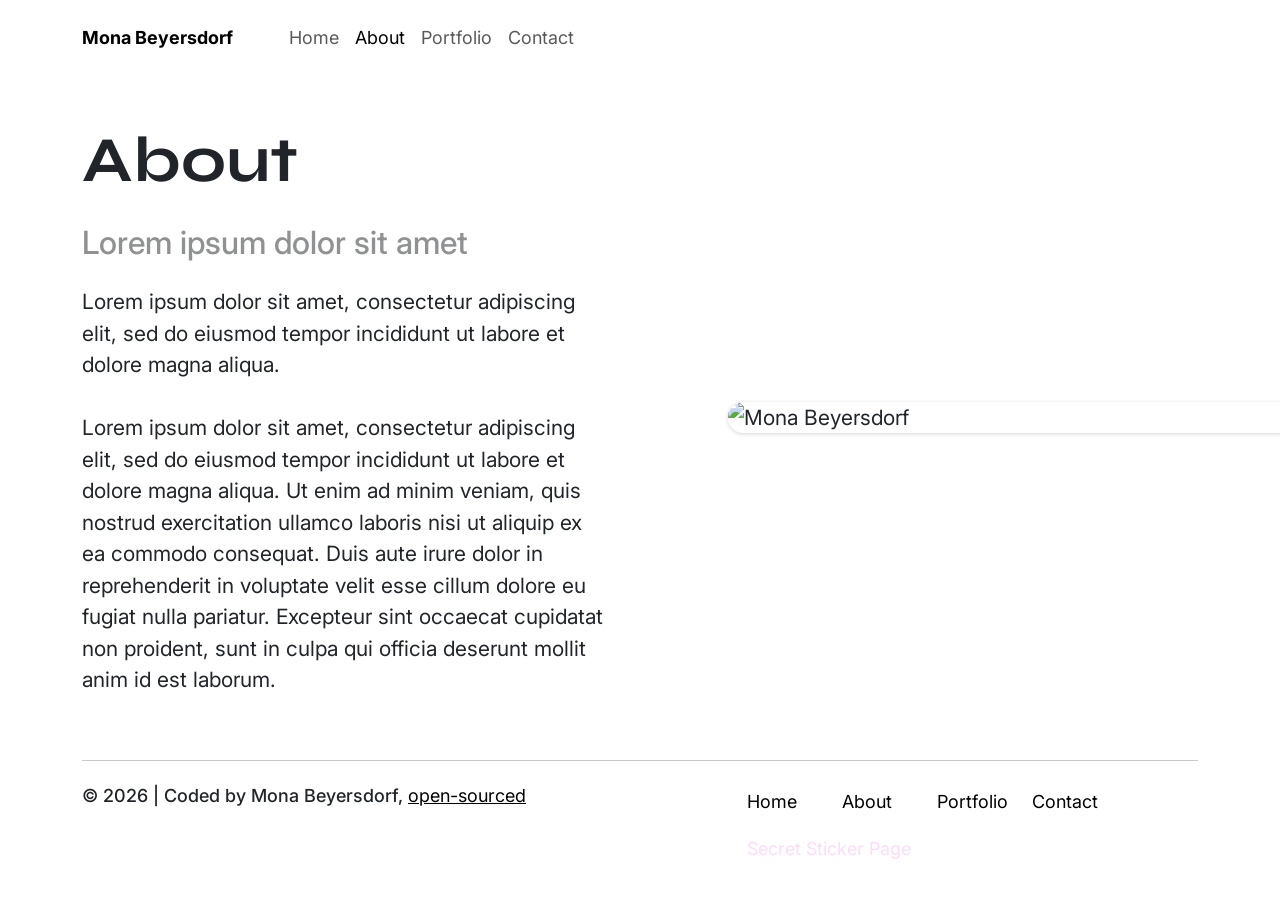
==== about.html @ d430f044 "Fixed responsive behaviour" ====
<!doctype html>
<html lang="en">
  <head>
    <meta charset="UTF-8" />
    <meta name="viewport" content="width=device-width, initial-scale=1.0" />
    <meta
      name="description"
      content="About page for Mona Beyersdorf, where she started and how she came to be a developer."
    />
    <title>About Me - Mona Beyersdorf</title>

    <link
      href="https://cdn.jsdelivr.net/npm/bootstrap@5.3.8/dist/css/bootstrap.min.css"
      rel="stylesheet"
      integrity="sha384-sRIl4kxILFvY47J16cr9ZwB07vP4J8+LH7qKQnuqkuIAvNWLzeN8tE5YBujZqJLB"
      crossorigin="anonymous"
    />
    <link rel="preconnect" href="https://fonts.googleapis.com" />
    <link rel="preconnect" href="https://fonts.gstatic.com" crossorigin />
    <link
      href="https://fonts.googleapis.com/css2?family=Inter:ital,opsz,wght@0,14..32,100..900;1,14..32,100..900&family=Syne:wght@400..800&family=Tilt+Warp&display=swap"
      rel="stylesheet"
    />
    <link rel="stylesheet" href="/src/style.css" />

    <script
      src="https://cdn.jsdelivr.net/npm/bootstrap@5.3.8/dist/js/bootstrap.bundle.min.js"
      integrity="sha384-FKyoEForCGlyvwx9Hj09JcYn3nv7wiPVlz7YYwJrWVcXK/BmnVDxM+D2scQbITxI"
      crossorigin="anonymous"
    ></script>
    <script
      src="https://kit.fontawesome.com/ba7be83571.js"
      crossorigin="anonymous"
    ></script>
  </head>
  <body>
    <nav class="navbar navbar-expand-lg bg-white">
      <div class="container">
        <a class="navbar-brand me-5" href="/" title="Homepage"
          ><strong>Mona Beyersdorf</strong></a
        >
        <button
          class="navbar-toggler"
          type="button"
          data-bs-toggle="collapse"
          data-bs-target="#navbarNav"
          aria-controls="navbarNav"
          aria-expanded="false"
          aria-label="Toggle navigation"
        >
          <span class="navbar-toggler-icon"></span>
        </button>
        <div class="collapse navbar-collapse" id="navbarNav">
          <ul class="navbar-nav">
            <li class="nav-item">
              <a class="nav-link" aria-current="page" href="/" title="Homepage"
                >Home</a
              >
            </li>
            <li class="nav-item">
              <a class="nav-link active" href="/about.html" title="About me"
                >About</a
              >
            </li>
            <li class="nav-item">
              <a class="nav-link" href="/portfolio.html" title="Portfolio"
                >Portfolio</a
              >
            </li>
            <li class="nav-item">
              <a class="nav-link" href="/contact.html" title="Contact me"
                >Contact</a
              >
            </li>
          </ul>
        </div>
      </div>
    </nav>
    <div class="about-section container mt-5 mb-5">
      <div class="row align-items-center">
        <div class="col-lg">
          <div class="content-text">
            <h1 class="mb-4">About</h1>
            <h3 class="mb-4 opacity-50">Lorem ipsum dolor sit amet</h3>
            <p>
              Lorem ipsum dolor sit amet, consectetur adipiscing elit, sed do
              eiusmod tempor incididunt ut labore et dolore magna aliqua.
              <br />
              <br />
              Lorem ipsum dolor sit amet, consectetur adipiscing elit, sed do
              eiusmod tempor incididunt ut labore et dolore magna aliqua. Ut
              enim ad minim veniam, quis nostrud exercitation ullamco laboris
              nisi ut aliquip ex ea commodo consequat. Duis aute irure dolor in
              reprehenderit in voluptate velit esse cillum dolore eu fugiat
              nulla pariatur. Excepteur sint occaecat cupidatat non proident,
              sunt in culpa qui officia deserunt mollit anim id est laborum.
            </p>
          </div>
        </div>
        <div class="col-lg edge-img">
          <img
            src="/src/images/headshot.png"
            alt="Mona Beyersdorf"
            class="img-fluid"
          />
        </div>
      </div>
    </div>
    <div class="container mb-4">
      <footer>
        <hr width="100%" size="2" />
        <div class="row mt-4 mb-3">
          <div class="col-md-7">
            <h4 class="copyright">
              © 2026 | Coded by Mona Beyersdorf,
              <a
                href="https://github.com/jellomoon/my-portfolio"
                class="text-black"
                >open-sourced</a
              >
            </h4>
          </div>
          <div class="col-lg-1">
            <a href="/" class="text-decoration-none text-black" title="Homepage"
              >Home</a
            >
          </div>
          <div class="col-lg-1">
            <a
              href="/about.html"
              class="text-decoration-none text-black"
              title="About me"
              >About</a
            >
          </div>
          <div class="col-lg-1">
            <a
              href="/portfolio.html"
              class="text-decoration-none text-black"
              title="Portfolio"
              >Portfolio</a
            >
          </div>
          <div class="col-lg-1">
            <a
              href="/contact.html"
              class="text-decoration-none text-black"
              title="Contact me"
              >Contact</a
            >
          </div>
        </div>
        <div class="row">
          <div class="col-lg-7 social-icons mb-3">
            <a
              href="https://github.com/jellomoon"
              class="fa-brands fa-square-github fa-2xl text-decoration-none"
              style="color: rgb(0, 0, 0)"
              title="Github Profile"
            ></a>
            <a
              href="https://www.linkedin.com/in/mona-helen-beyersdorf/?locale=de"
              class="fa-brands fa-square-linkedin fa-2xl text-decoration-none"
              style="color: rgb(0, 0, 0)"
              title="LinkedIn Profile"
            ></a>
            <a
              href="https://www.instagram.com/nelehgrimm/?hl=en"
              class="fa-brands fa-instagram fa-2xl text-decoration-none"
              style="color: rgb(0, 0, 0)"
              title="Instagram Profile"
            ></a>
          </div>
          <div class="col-lg">
            <a
              href="/stickers.html"
              class="secret text-decoration-none"
              title="Secret Sticker Page"
              >Secret Sticker Page</a
            >
          </div>
        </div>
      </footer>
    </div>
  </body>
</html>
---- src/style.css ----
/*font-family: "Tilt Warp", sans-serif;
font-family: "Syne", sans-serif;
font-family: "Inter", sans-serif;*/
:root {
  --heading-font-family: "Syne", sans-serif;
  --default-font-family: "Inter", sans-serif;
  --primary-color: #cdd8ec;
  --secondary-color: #d3f0e7;
  --tertiary-color: #fbddf7;
  --highlight-color: #fceadd;
  --box-shadow: rgba(0, 0, 0, 0.16) 0px 1px 4px;
  --edge-offset: calc(100vw - 100%);
}

body {
  font-family: var(--default-font-family);
  font-size: 21px;
  font-weight: 400;
  overflow-x: hidden;
}

h1,
h2 {
  font-family: var(--heading-font-family);
}

h1 {
  font-size: 64px;
  font-weight: 700;
}

h2 {
  font-size: 38px;
  font-weight: 600;
}

h3,
h4 {
  font-weight: 500;
}

h3 {
  font-size: 32px;
}

h4 {
  font-size: 21px;
}

a {
  font-size: 18px !important;
  font-weight: 400 !important;
}

img {
  box-shadow: var(--box-shadow);
  border-radius: 10px;
}

.navbar {
  padding-top: 1rem;
  padding-bottom: 1rem;
}

.hero {
  background-color: var(--primary-color);
}

.hero h2 {
  font-size: 46px;
  font-weight: 700;
}

.image-card {
  display: grid;
}

.image-card img {
  width: 100%;
  height: 60vh;
  max-height: 500px;
  object-fit: cover;
  grid-area: 1 / 1;
  border-radius: 0px;
  box-shadow: none;
}

.image-card .my-name {
  grid-area: 1 / 1;
  align-self: center;
  justify-self: center;
  color: white;
  font-family: "Tilt Warp", sans-serif;
  font-size: clamp(52px, 12vw, 120px);
}

.sub-heading {
  padding-top: clamp(40px, 12vh, 120px);
  padding-left: 30px;
}

.title-card {
  background-image: url("/src/images/pastel-oil-spill.png");
  text-align: center;
  min-height: clamp(200px, 40vw, 500px);
  display: flex;
  flex-direction: column;
  align-items: center;
  justify-content: center;
}

.title-card h1,
.title-card h3 {
  color: white;
  margin: 0 auto;
}

.project-content {
  margin-top: 100px;
}

.project-text-right {
  margin-left: 100px;
}

.project-text-left,
.content-text {
  margin-right: 100px;
}

.project-img-right,
.edge-img {
  margin-right: calc(-1 * var(--edge-offset));
  padding-right: 0;
}

.project-img-left {
  margin-left: calc(-1 * var(--edge-offset));
  padding-left: 0;
}

.project-img-right img,
.project-img-left img,
.edge-img img {
  width: 100%;
  display: block;
}

.project-img-right img,
.edge-img img {
  border-radius: 45px 0px 0px 45px;
}

.project-img-left img {
  border-radius: 0px 45px 45px 0px;
}

.hover-color {
  filter: grayscale(100%);
  transition: filter 0.3s ease;
}

a:hover .hover-color {
  filter: grayscale(0%);
}

.contact-box {
  display: flex;
  justify-content: space-evenly;
  margin: 80px auto 50px;
  padding: 20px;
  max-width: 75%;
  background-color: var(--primary-color);
  border-radius: 20px;
}

.contact-box-text p {
  font-size: 18px;
  padding-right: 10px;
}

.contact-box-button {
  margin: 30px 5px;
}

.copyright {
  font-size: 18px;
}

.secret {
  color: var(--tertiary-color);
}

@media (max-width: 1100px) {
  .image-card img {
    display: none;
  }

  .hero {
    background-image: url("/src/images/pastel-oil-spill.png");
  }

  .hero .row {
    display: block !important;
  }

  .hero .row > div {
    width: 100%;
    flex: none;
  }

  .hero-content {
    padding: 20px;
  }

  .hero h1 {
    text-align: center;
    margin: 20px 0 0 0 !important;
    padding-bottom: 20px;
    font-size: clamp(48px, 8vw, 68px);
  }

  .hero h2 {
    font-size: clamp(28px, 5vw, 36px);
    margin-bottom: 5px !important;
  }

  .sub-heading {
    padding: 5px;
    text-align: center;
    margin-bottom: 20px;
  }

  .hero a {
    display: inline-block;
    margin-top: 15px;
  }

  .content-text {
    margin: 0;
  }

  .edge-img {
    margin: 0 auto;
    padding: 15px;
    text-align: center;
  }

  .edge-img img {
    display: block;
    border-radius: 20px;
  }
}

@media (max-width: 990px) {
  h2 {
    font-size: clamp(28px, 5vw, 38px);
  }

  h3,
  p {
    font-size: clamp(16px, 5vw, 21px);
  }

  .project-text-right,
  .project-text-left {
    margin: 0;
    text-align: center;
  }
}

@media (max-width: 768px) {
  .contact-box {
    flex-direction: column;
    text-align: center;
    justify-content: center;
  }

  .contact-box-button {
    margin: 20px 0 0;
  }
}
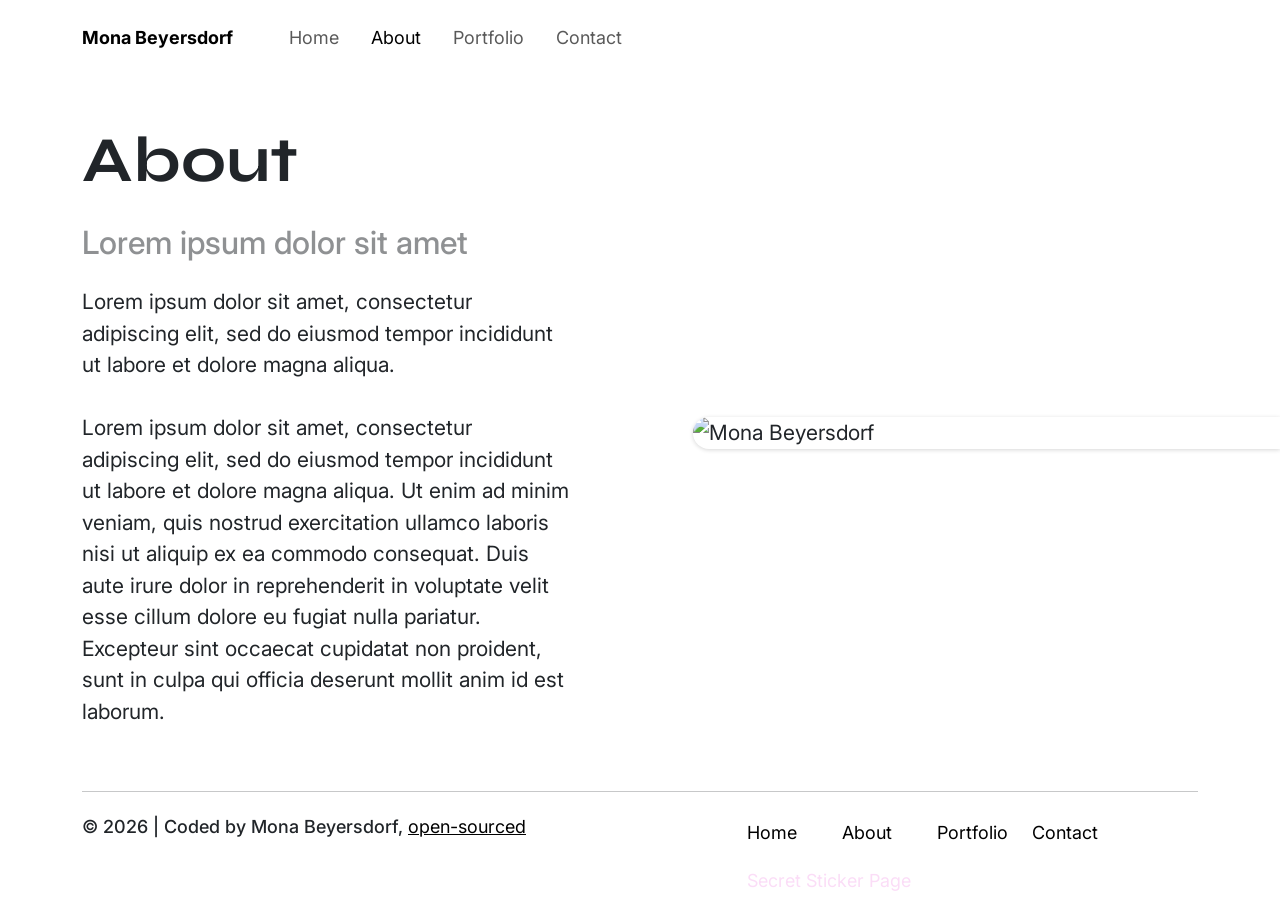
==== commit 697cae8a: "Fixed horizontal scroll and updated navbar spacing" ====
--- a/about.html
+++ b/about.html
@@ -52,22 +52,22 @@
         </button>
         <div class="collapse navbar-collapse" id="navbarNav">
           <ul class="navbar-nav">
-            <li class="nav-item">
+            <li class="nav-item me-3">
               <a class="nav-link" aria-current="page" href="/" title="Homepage"
                 >Home</a
               >
             </li>
-            <li class="nav-item">
+            <li class="nav-item me-3">
               <a class="nav-link active" href="/about.html" title="About me"
                 >About</a
               >
             </li>
-            <li class="nav-item">
+            <li class="nav-item me-3">
               <a class="nav-link" href="/portfolio.html" title="Portfolio"
                 >Portfolio</a
               >
             </li>
-            <li class="nav-item">
+            <li class="nav-item me-3">
               <a class="nav-link" href="/contact.html" title="Contact me"
                 >Contact</a
               >
--- a/src/style.css
+++ b/src/style.css
@@ -9,14 +9,12 @@
   --tertiary-color: #fbddf7;
   --highlight-color: #fceadd;
   --box-shadow: rgba(0, 0, 0, 0.16) 0px 1px 4px;
-  --edge-offset: calc(100vw - 100%);
 }
 
 body {
   font-family: var(--default-font-family);
   font-size: 21px;
   font-weight: 400;
-  overflow-x: hidden;
 }
 
 h1,
@@ -130,13 +128,18 @@
 
 .project-img-right,
 .edge-img {
-  margin-right: calc(-1 * var(--edge-offset));
+  margin-right: calc(-1 * (100vw - 100%) / 2);
   padding-right: 0;
 }
 
 .project-img-left {
-  margin-left: calc(-1 * var(--edge-offset));
+  margin-left: calc(-1 * (100vw - 100%) / 2);
   padding-left: 0;
+}
+
+.project-img-right,
+.project-img-left {
+  max-width: 100vw;
 }
 
 .project-img-right img,
@@ -187,6 +190,10 @@
   font-size: 18px;
 }
 
+.copyright a:hover {
+  text-decoration: none;
+}
+
 .secret {
   color: var(--tertiary-color);
 }
@@ -250,6 +257,12 @@
     display: block;
     border-radius: 20px;
   }
+
+  .project-img-right,
+  .project-img-left {
+    margin-right: 0;
+    margin-left: 0;
+  }
 }
 
 @media (max-width: 990px) {
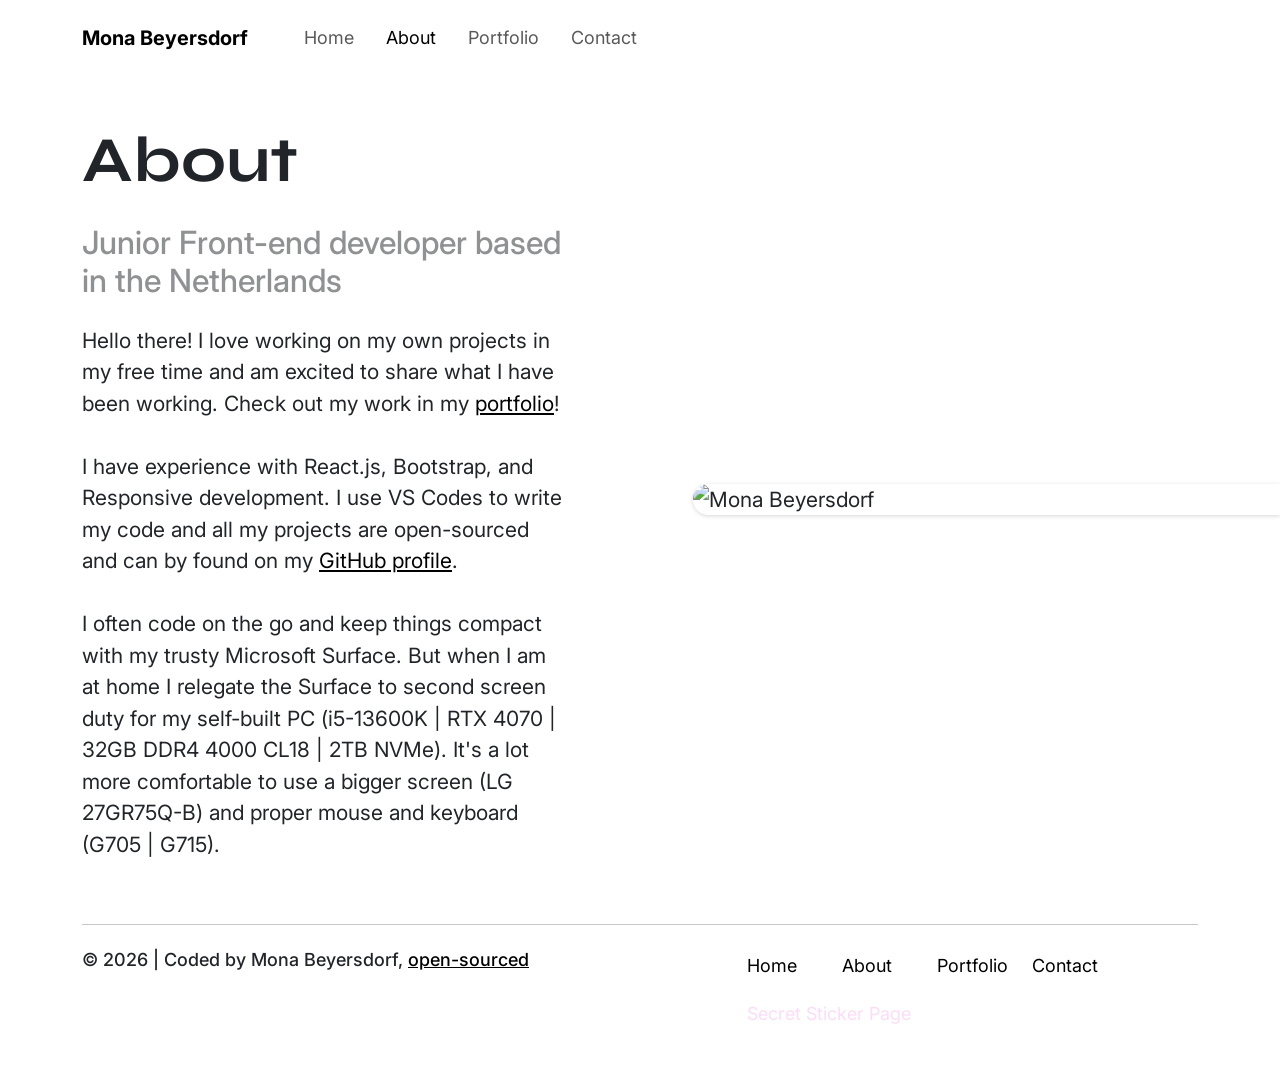
==== commit fa571efa: "Updated about.html and footer" ====
--- a/about.html
+++ b/about.html
@@ -81,19 +81,39 @@
         <div class="col-lg">
           <div class="content-text">
             <h1 class="mb-4">About</h1>
-            <h3 class="mb-4 opacity-50">Lorem ipsum dolor sit amet</h3>
+            <h3 class="mb-4 opacity-50">
+              Junior Front-end developer based in the Netherlands
+            </h3>
             <p>
-              Lorem ipsum dolor sit amet, consectetur adipiscing elit, sed do
-              eiusmod tempor incididunt ut labore et dolore magna aliqua.
-              <br />
-              <br />
-              Lorem ipsum dolor sit amet, consectetur adipiscing elit, sed do
-              eiusmod tempor incididunt ut labore et dolore magna aliqua. Ut
-              enim ad minim veniam, quis nostrud exercitation ullamco laboris
-              nisi ut aliquip ex ea commodo consequat. Duis aute irure dolor in
-              reprehenderit in voluptate velit esse cillum dolore eu fugiat
-              nulla pariatur. Excepteur sint occaecat cupidatat non proident,
-              sunt in culpa qui officia deserunt mollit anim id est laborum.
+              Hello there! I love working on my own projects in my free time and
+              am excited to share what I have been working. Check out my work in
+              my
+              <a
+                href="/portfolio.html"
+                title="Go to portfolio"
+                class="text-black paragraph-links"
+                >portfolio</a
+              >!
+              <br />
+              <br />
+              I have experience with React.js, Bootstrap, and Responsive
+              development. I use VS Codes to write my code and all my projects
+              are open-sourced and can by found on my
+              <a
+                href="https://github.com/jellomoon"
+                target="_blank"
+                title="Go to my GitHub profile"
+                class="text-black paragraph-links"
+                >GitHub profile</a
+              >.
+              <br />
+              <br />
+              I often code on the go and keep things compact with my trusty
+              Microsoft Surface. But when I am at home I relegate the Surface to
+              second screen duty for my self-built PC (i5-13600K | RTX 4070 |
+              32GB DDR4 4000 CL18 | 2TB NVMe). It's a lot more comfortable to
+              use a bigger screen (LG 27GR75Q-B) and proper mouse and keyboard
+              (G705 | G715).
             </p>
           </div>
         </div>
@@ -121,14 +141,17 @@
             </h4>
           </div>
           <div class="col-lg-1">
-            <a href="/" class="text-decoration-none text-black" title="Homepage"
+            <a
+              href="/"
+              class="text-decoration-none text-black footer-link"
+              title="Homepage"
               >Home</a
             >
           </div>
           <div class="col-lg-1">
             <a
               href="/about.html"
-              class="text-decoration-none text-black"
+              class="text-decoration-none text-black footer-link"
               title="About me"
               >About</a
             >
@@ -136,7 +159,7 @@
           <div class="col-lg-1">
             <a
               href="/portfolio.html"
-              class="text-decoration-none text-black"
+              class="text-decoration-none text-black footer-link"
               title="Portfolio"
               >Portfolio</a
             >
@@ -144,7 +167,7 @@
           <div class="col-lg-1">
             <a
               href="/contact.html"
-              class="text-decoration-none text-black"
+              class="text-decoration-none text-black footer-link"
               title="Contact me"
               >Contact</a
             >
@@ -154,21 +177,15 @@
           <div class="col-lg-7 social-icons mb-3">
             <a
               href="https://github.com/jellomoon"
-              class="fa-brands fa-square-github fa-2xl text-decoration-none"
-              style="color: rgb(0, 0, 0)"
+              class="fa-brands fa-square-github text-decoration-none icon-link"
+              style="color: rgba(0, 0, 0, 0.3)"
               title="Github Profile"
             ></a>
             <a
               href="https://www.linkedin.com/in/mona-helen-beyersdorf/?locale=de"
-              class="fa-brands fa-square-linkedin fa-2xl text-decoration-none"
-              style="color: rgb(0, 0, 0)"
+              class="fa-brands fa-square-linkedin text-decoration-none icon-link"
+              style="color: rgba(0, 0, 0, 0.3)"
               title="LinkedIn Profile"
-            ></a>
-            <a
-              href="https://www.instagram.com/nelehgrimm/?hl=en"
-              class="fa-brands fa-instagram fa-2xl text-decoration-none"
-              style="color: rgb(0, 0, 0)"
-              title="Instagram Profile"
             ></a>
           </div>
           <div class="col-lg">
--- a/src/style.css
+++ b/src/style.css
@@ -45,11 +45,6 @@
   font-size: 21px;
 }
 
-a {
-  font-size: 18px !important;
-  font-weight: 400 !important;
-}
-
 img {
   box-shadow: var(--box-shadow);
   border-radius: 10px;
@@ -67,6 +62,11 @@
 .hero h2 {
   font-size: 46px;
   font-weight: 700;
+}
+
+.link-button,
+.nav-link {
+  font-size: 18px;
 }
 
 .image-card {
@@ -113,7 +113,8 @@
   margin: 0 auto;
 }
 
-.project-content {
+.project-content,
+.portfolio-content {
   margin-top: 100px;
 }
 
@@ -165,6 +166,34 @@
 
 a:hover .hover-color {
   filter: grayscale(0%);
+}
+
+.paragraph-links:hover {
+  text-decoration: none;
+}
+
+.html {
+  color: #e34f26;
+}
+
+.css {
+  color: #264de4;
+}
+
+.js {
+  color: #e6c200;
+}
+
+.python {
+  color: #3776ab;
+}
+
+.react {
+  color: #61dafb;
+}
+
+.figma {
+  color: #a259ff;
 }
 
 .contact-box {
@@ -194,8 +223,17 @@
   text-decoration: none;
 }
 
+.footer-link {
+  font-size: 18px;
+}
+
+.icon-link {
+  font-size: 32px;
+}
+
 .secret {
   color: var(--tertiary-color);
+  font-size: 18px;
 }
 
 @media (max-width: 1100px) {
@@ -256,6 +294,10 @@
   .edge-img img {
     display: block;
     border-radius: 20px;
+  }
+
+  .portfolio-content {
+    margin-top: 20px;
   }
 
   .project-img-right,
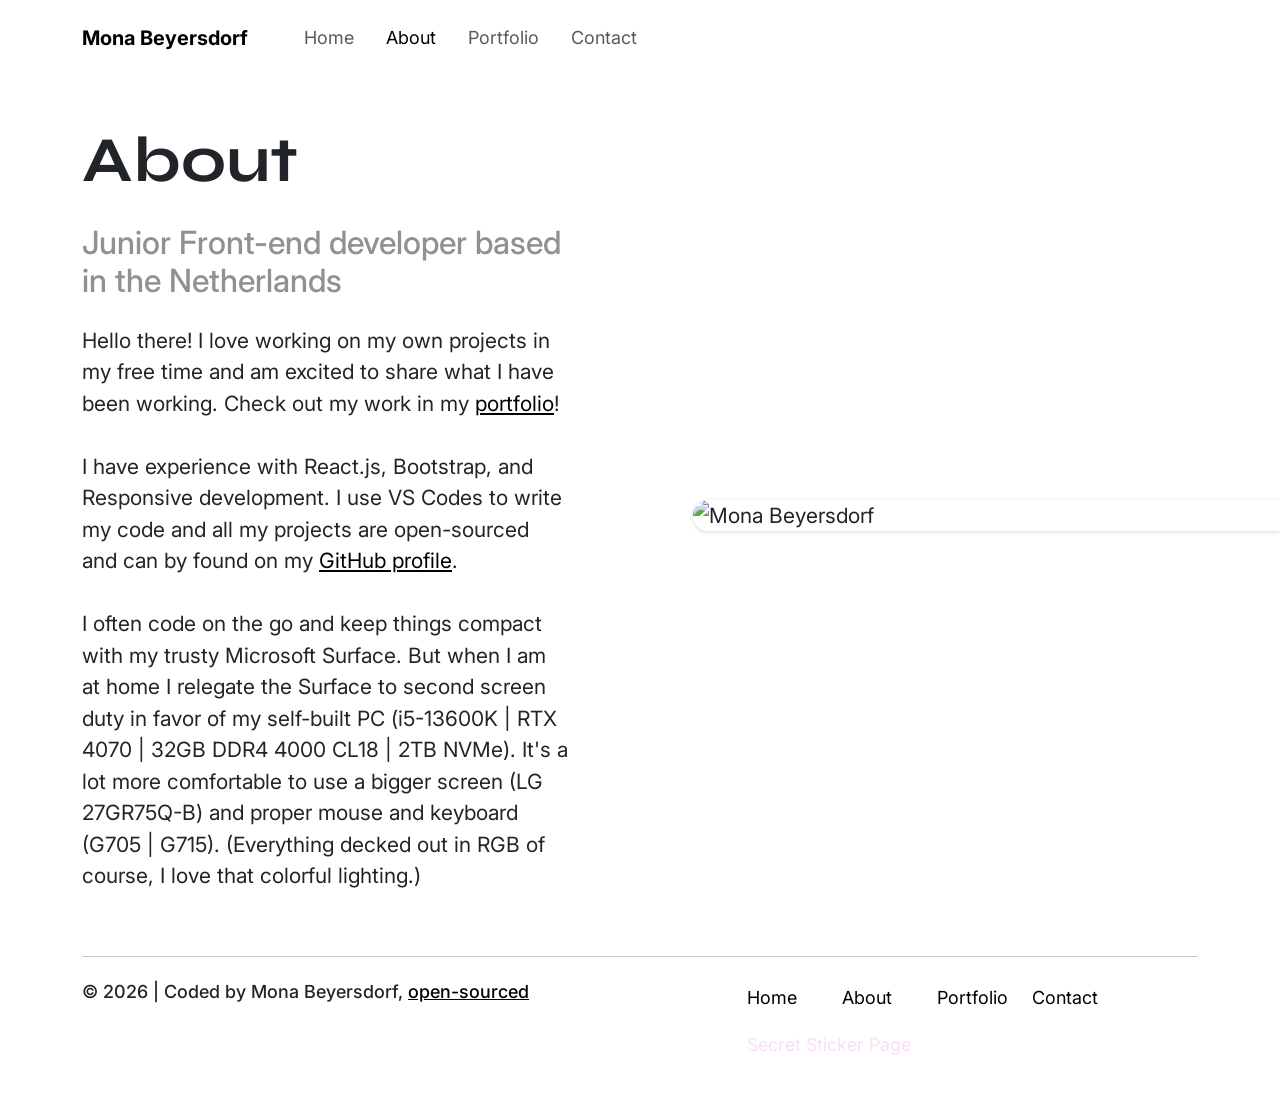
==== commit d219d92f: "Updated content in index.html, about.html" ====
--- a/about.html
+++ b/about.html
@@ -110,10 +110,11 @@
               <br />
               I often code on the go and keep things compact with my trusty
               Microsoft Surface. But when I am at home I relegate the Surface to
-              second screen duty for my self-built PC (i5-13600K | RTX 4070 |
-              32GB DDR4 4000 CL18 | 2TB NVMe). It's a lot more comfortable to
-              use a bigger screen (LG 27GR75Q-B) and proper mouse and keyboard
-              (G705 | G715).
+              second screen duty in favor of my self-built PC (i5-13600K | RTX
+              4070 | 32GB DDR4 4000 CL18 | 2TB NVMe). It's a lot more
+              comfortable to use a bigger screen (LG 27GR75Q-B) and proper mouse
+              and keyboard (G705 | G715). (Everything decked out in RGB of
+              course, I love that colorful lighting.)
             </p>
           </div>
         </div>
--- a/src/style.css
+++ b/src/style.css
@@ -93,7 +93,7 @@
 }
 
 .sub-heading {
-  padding-top: clamp(40px, 12vh, 120px);
+  padding-top: clamp(40px, 12vh, 70px);
   padding-left: 30px;
 }
 
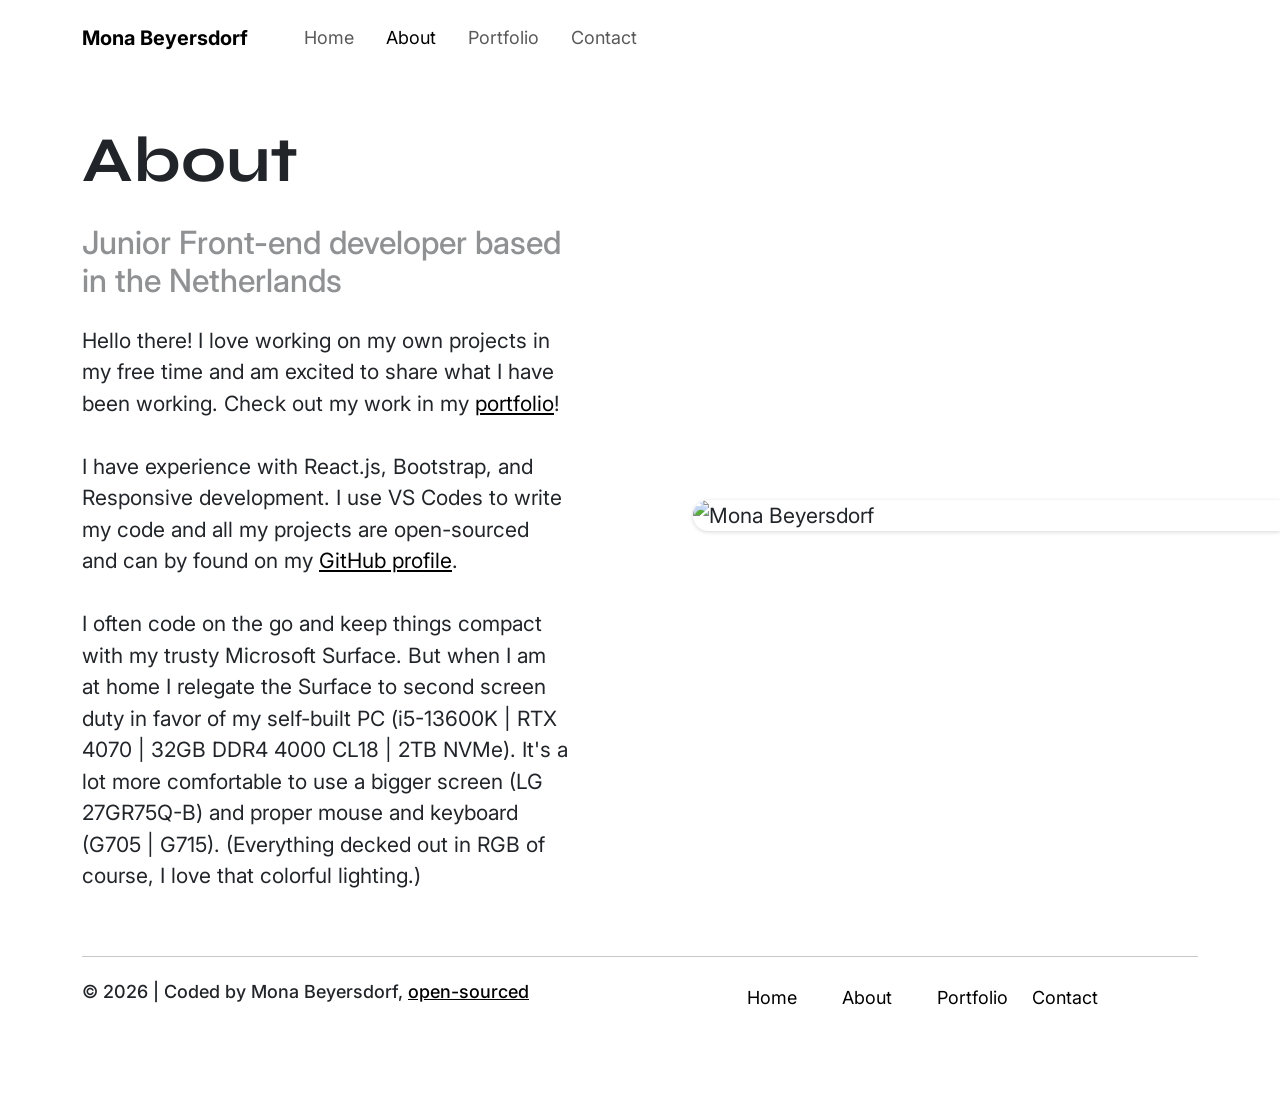
==== commit 09898e21: "Removed stickers.html" ====
--- a/about.html
+++ b/about.html
@@ -189,14 +189,6 @@
               title="LinkedIn Profile"
             ></a>
           </div>
-          <div class="col-lg">
-            <a
-              href="/stickers.html"
-              class="secret text-decoration-none"
-              title="Secret Sticker Page"
-              >Secret Sticker Page</a
-            >
-          </div>
         </div>
       </footer>
     </div>
--- a/src/style.css
+++ b/src/style.css
@@ -93,7 +93,7 @@
 }
 
 .sub-heading {
-  padding-top: clamp(40px, 12vh, 70px);
+  padding-top: clamp(40px, 12vh, 100px);
   padding-left: 30px;
 }
 
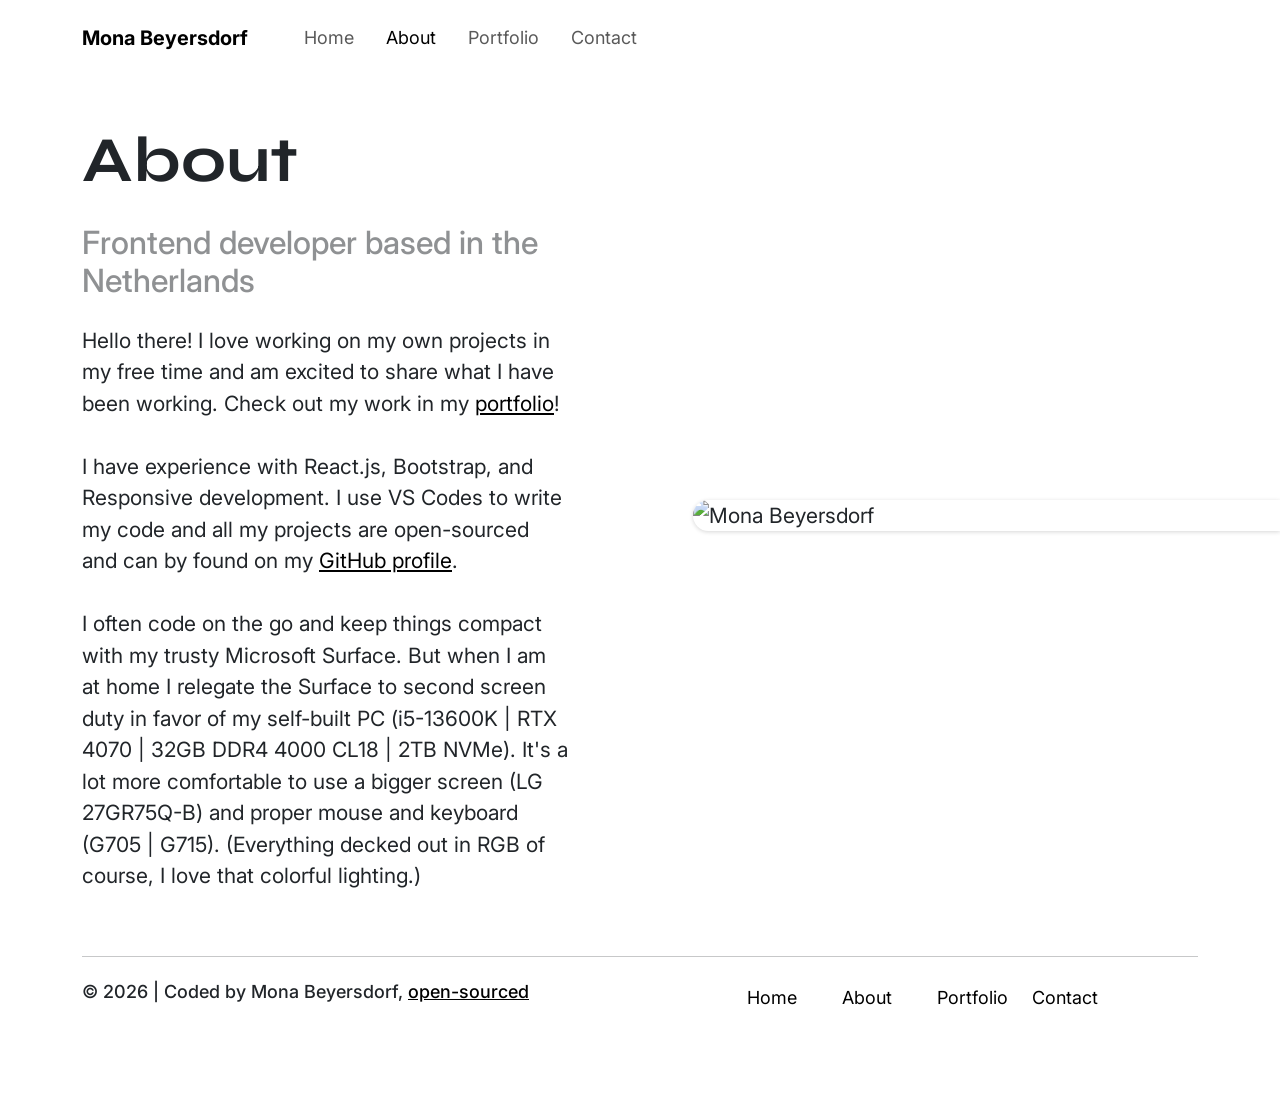
==== commit 453373e4: "Updated about.html and contact.html" ====
--- a/about.html
+++ b/about.html
@@ -82,7 +82,7 @@
           <div class="content-text">
             <h1 class="mb-4">About</h1>
             <h3 class="mb-4 opacity-50">
-              Junior Front-end developer based in the Netherlands
+              Frontend developer based in the Netherlands
             </h3>
             <p>
               Hello there! I love working on my own projects in my free time and
--- a/src/style.css
+++ b/src/style.css
@@ -5,9 +5,6 @@
   --heading-font-family: "Syne", sans-serif;
   --default-font-family: "Inter", sans-serif;
   --primary-color: #cdd8ec;
-  --secondary-color: #d3f0e7;
-  --tertiary-color: #fbddf7;
-  --highlight-color: #fceadd;
   --box-shadow: rgba(0, 0, 0, 0.16) 0px 1px 4px;
 }
 
@@ -231,9 +228,8 @@
   font-size: 32px;
 }
 
-.secret {
-  color: var(--tertiary-color);
-  font-size: 18px;
+.footer-on-contact-html {
+  margin-top: 100px;
 }
 
 @media (max-width: 1100px) {
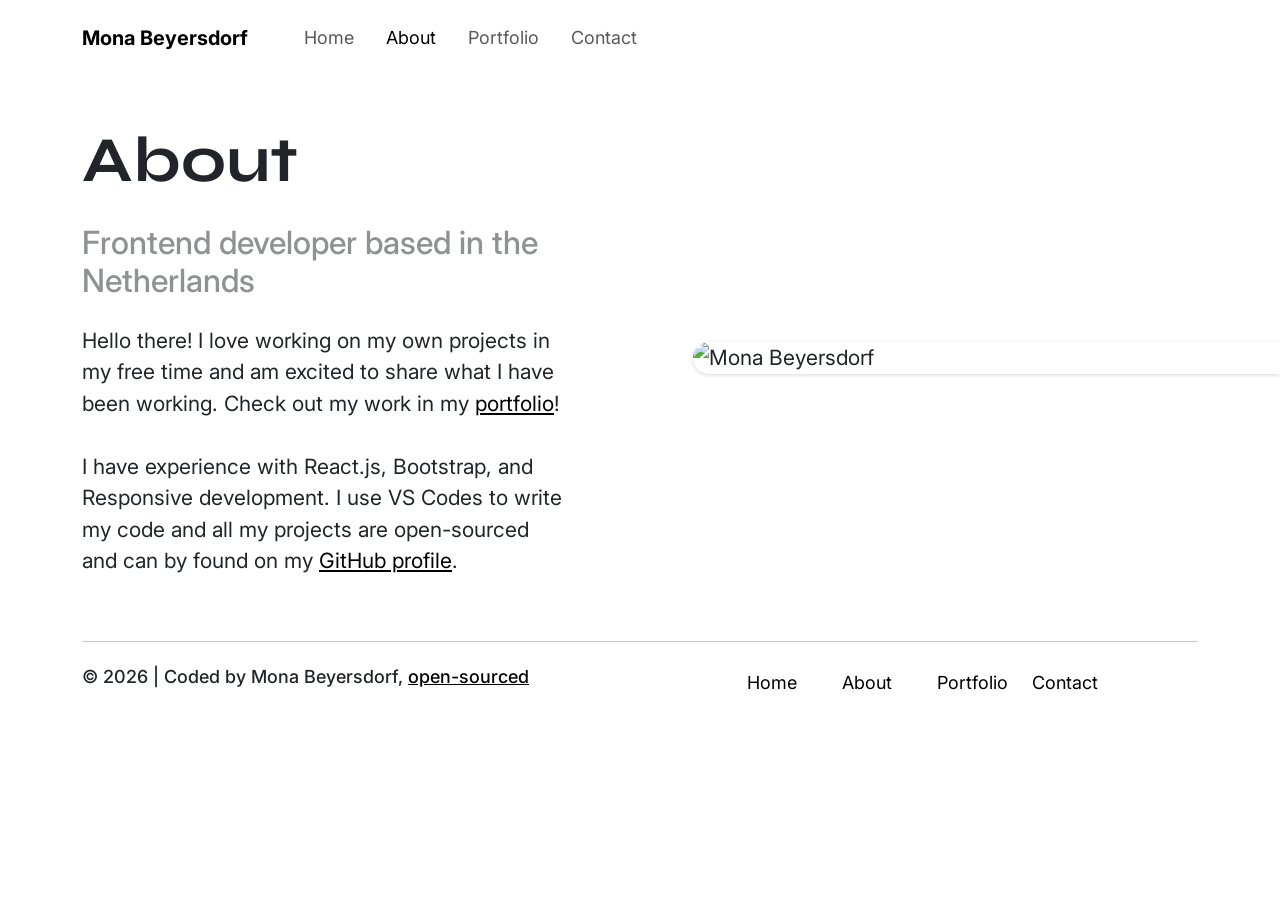
==== commit c515b9d6: "Update about.html" ====
--- a/about.html
+++ b/about.html
@@ -106,15 +106,6 @@
                 class="text-black paragraph-links"
                 >GitHub profile</a
               >.
-              <br />
-              <br />
-              I often code on the go and keep things compact with my trusty
-              Microsoft Surface. But when I am at home I relegate the Surface to
-              second screen duty in favor of my self-built PC (i5-13600K | RTX
-              4070 | 32GB DDR4 4000 CL18 | 2TB NVMe). It's a lot more
-              comfortable to use a bigger screen (LG 27GR75Q-B) and proper mouse
-              and keyboard (G705 | G715). (Everything decked out in RGB of
-              course, I love that colorful lighting.)
             </p>
           </div>
         </div>
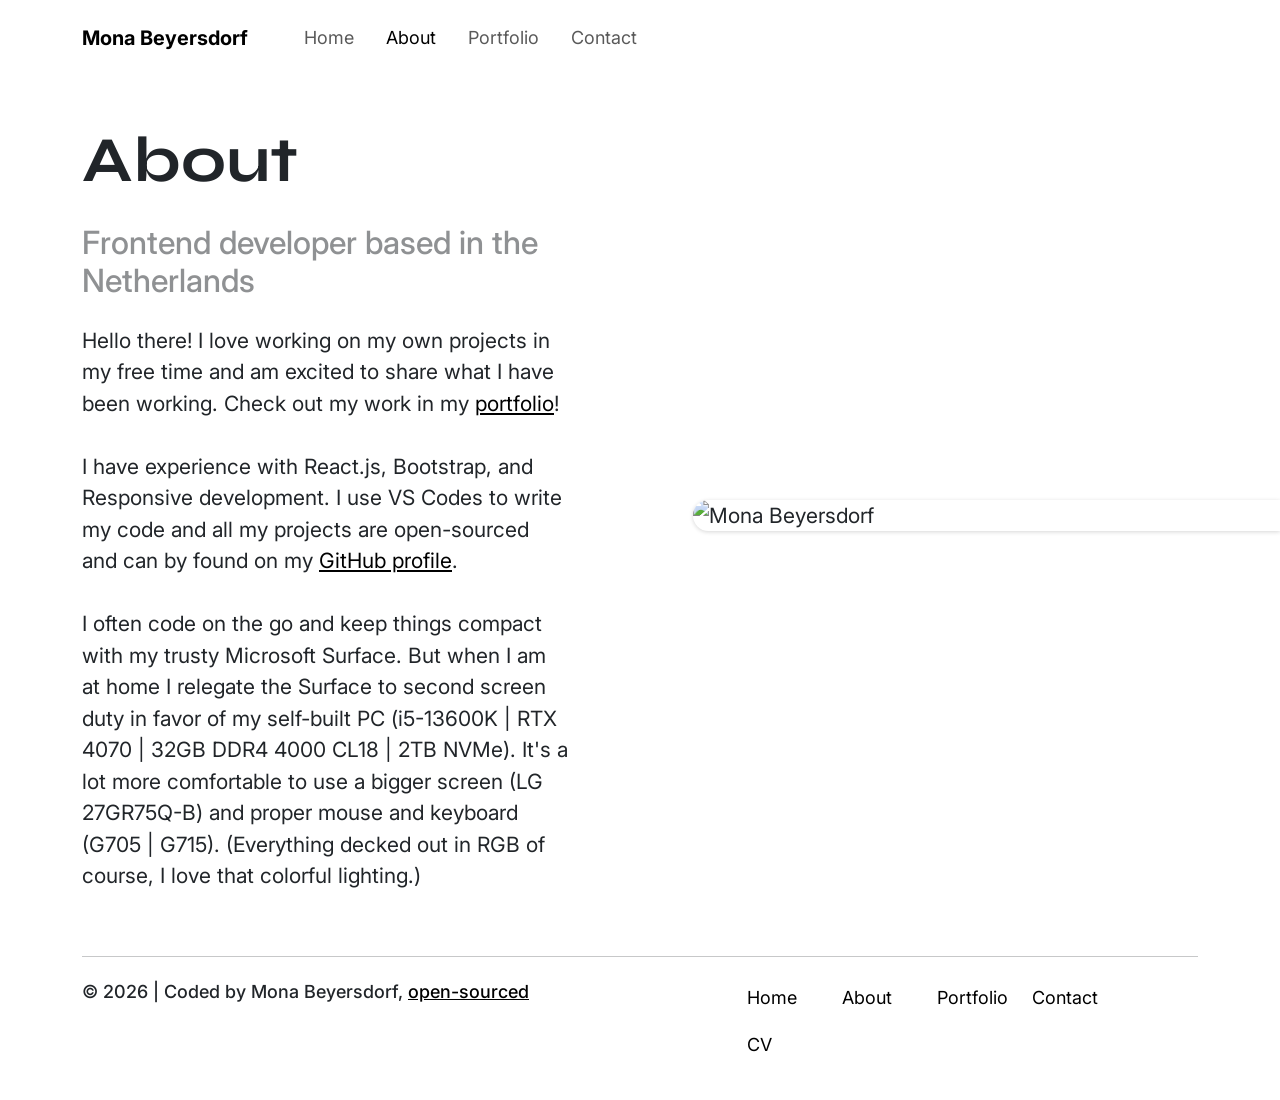
==== commit 7aba9621: "Added CV link to footer and contact.html" ====
--- a/about.html
+++ b/about.html
@@ -106,6 +106,15 @@
                 class="text-black paragraph-links"
                 >GitHub profile</a
               >.
+              <br />
+              <br />
+              I often code on the go and keep things compact with my trusty
+              Microsoft Surface. But when I am at home I relegate the Surface to
+              second screen duty in favor of my self-built PC (i5-13600K | RTX
+              4070 | 32GB DDR4 4000 CL18 | 2TB NVMe). It's a lot more
+              comfortable to use a bigger screen (LG 27GR75Q-B) and proper mouse
+              and keyboard (G705 | G715). (Everything decked out in RGB of
+              course, I love that colorful lighting.)
             </p>
           </div>
         </div>
@@ -180,6 +189,15 @@
               title="LinkedIn Profile"
             ></a>
           </div>
+          <div class="col-lg-3">
+            <a
+              href="https://drive.google.com/file/d/1hqFCsuLhkpliNDmbmGE4bD553cOdkDo_/view?usp=sharing"
+              class="text-decoration-none text-black footer-link"
+              title="Curriculum Vitae"
+              target="_blank"
+              >CV</a
+            >
+          </div>
         </div>
       </footer>
     </div>
